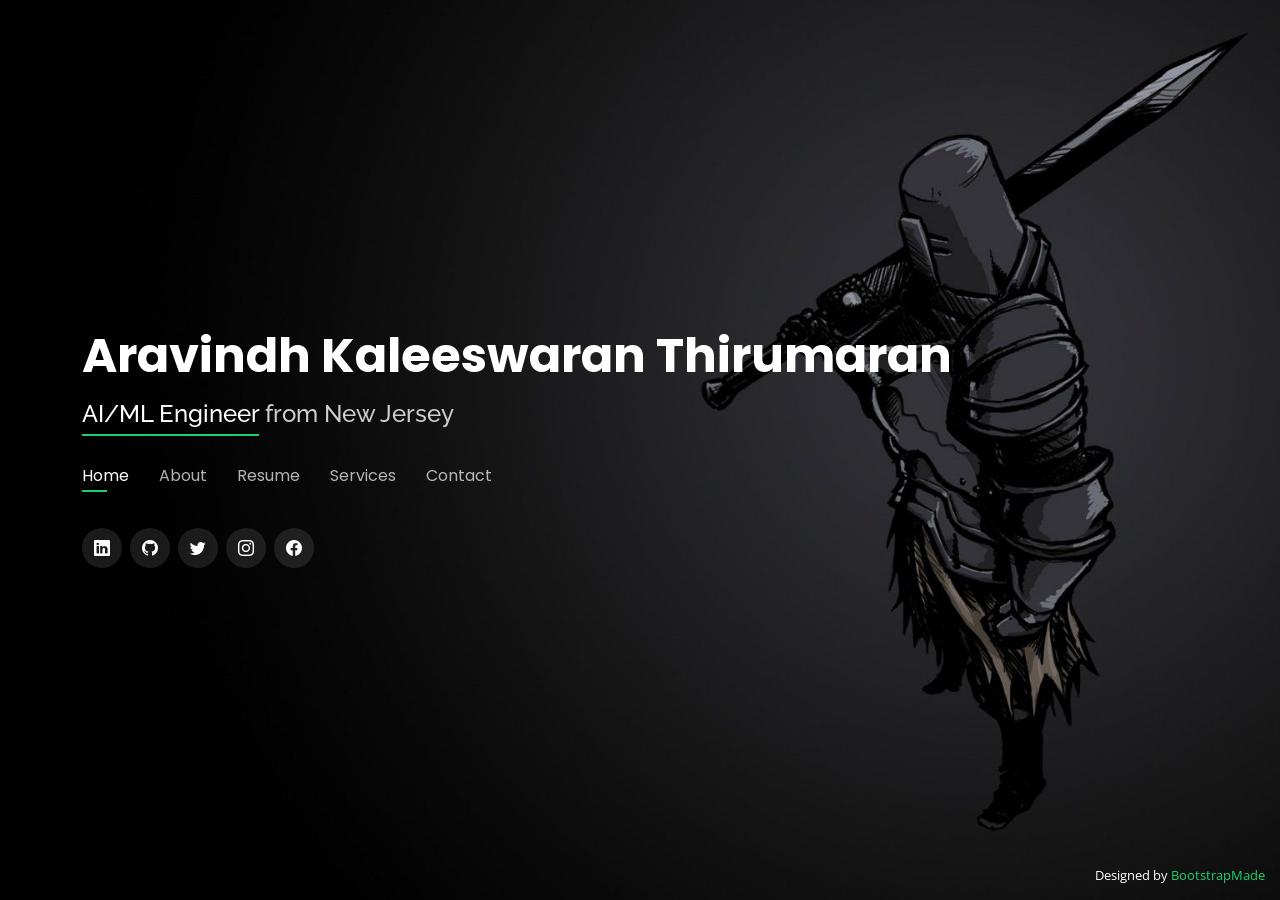
==== index.html @ 3469ca92 "Website name changes" ====
<!DOCTYPE html>
<html lang="en">

<head>
  
  <!-- Google tag (gtag.js) -->
  <script async src="https://www.googletagmanager.com/gtag/js?id=G-DCSZNV9J18"></script>
  <script>
    window.dataLayer = window.dataLayer || [];
    function gtag(){dataLayer.push(arguments);}
    gtag('js', new Date());

    gtag('config', 'G-DCSZNV9J18');
  </script>

  <meta charset="utf-8">
  <meta content="width=device-width, initial-scale=1.0" name="viewport">

  <title>Aravindh Kalees Maran</title>
  <meta content="" name="description">
  <meta content="" name="keywords">

  <!-- Favicons -->
  <link href="assets/img/purple-background-designify.png" rel="icon">
  <link href="assets/img/apple-touch-icon.png" rel="apple-touch-icon">

  <!-- Google Fonts -->
  <link href="https://fonts.googleapis.com/css?family=Open+Sans:300,300i,400,400i,600,600i,700,700i|Raleway:300,300i,400,400i,500,500i,600,600i,700,700i|Poppins:300,300i,400,400i,500,500i,600,600i,700,700i" rel="stylesheet">

  <!-- Vendor CSS Files -->
  <link href="assets/vendor/bootstrap/css/bootstrap.min.css" rel="stylesheet">
  <link href="assets/vendor/bootstrap-icons/bootstrap-icons.css" rel="stylesheet">
  <link href="assets/vendor/boxicons/css/boxicons.min.css" rel="stylesheet">
  <link href="assets/vendor/glightbox/css/glightbox.min.css" rel="stylesheet">
  <link href="assets/vendor/remixicon/remixicon.css" rel="stylesheet">
  <link href="assets/vendor/swiper/swiper-bundle.min.css" rel="stylesheet">

  <!-- Template Main CSS File -->
  <link href="assets/css/style.css" rel="stylesheet">

  <!-- =======================================================
  * Template Name: Personal - v4.10.0
  * Template URL: https://bootstrapmade.com/personal-free-resume-bootstrap-template/
  * Author: BootstrapMade.com
  * License: https://bootstrapmade.com/license/
  ======================================================== -->
</head>

<body>

  <!-- ======= Header ======= -->
  <header id="header">
    <div class="container">

      <h1><a href="index.html">Aravindh Kaleeswaran Thirumaran</a></h1>
      <!-- Uncomment below if you prefer to use an image logo -->
      <!-- <a href="index.html" class="mr-auto"><img src="assets/img/logo.png" alt="" class="img-fluid"></a> -->
      <h2><span>AI/ML Engineer</span> from New Jersey</h2>

      <nav id="navbar" class="navbar">
        <ul>
          <li><a class="nav-link active" href="#header">Home</a></li>
          <li><a class="nav-link" href="#about">About</a></li>
          <li><a class="nav-link" href="#resume">Resume</a></li>
          <li><a class="nav-link" href="#services">Services</a></li>
          <li><a class="nav-link" href="#contact">Contact</a></li>
        </ul>
        <i class="bi bi-list mobile-nav-toggle"></i>
      </nav><!-- .navbar -->

      <div class="social-links">
        <a href="https://www.linkedin.com/in/akt1/" class="linkedin"><i class="bi bi-linkedin"></i></a>
        <a href="https://github.com/Aravindh5?tab=repositories" class="github"><i class="bi bi-github"></i></a>
        <a href="https://x.com/Ktaravindh1" class="twitter"><i class="bi bi-twitter"></i></a>
        <a href="https://www.instagram.com/aravindh_kalees_thirumaran/" class="instagram"><i class="bi bi-instagram"></i></a>
        <a href="https://www.facebook.com/ktaravindh.ktaravindh/" class="facebook"><i class="bi bi-facebook"></i></a>
      </div>

    </div>
  </header><!-- End Header -->

  <!-- ======= About Section ======= -->
  <section id="about" class="about">

    <!-- ======= About Me ======= -->
    <div class="about-me container">

      <div class="section-title">
        <h2>About</h2>
        <p>Learn more about me</p>
      </div>

      <div class="row">
        <div class="col-lg-4" data-aos="fade-right">
          <img src="assets/img/green-background-designify.png" class="img-fluid" alt="">
        </div>
        <div class="col-lg-8 pt-4 pt-lg-0 content" data-aos="fade-left">
          <h3>AI/ML Engineer</h3>
          <p class="fst-italic">
            &nbsp;&nbsp;&nbsp;&nbsp;&nbsp;&nbsp;&nbsp;&nbsp;I am an AI/ML Engineer with over 7 years of experience specializing in the design, development, implementation, and deployment of cutting-edge Artificial Intelligence and Machine Learning solutions in cloud environments.
            <br><br>&nbsp;&nbsp;&nbsp;&nbsp;&nbsp;&nbsp;&nbsp;&nbsp;Throughout my career, I have been managing the entire lifecycle of AI/ML projects, including requirement analysis, system design, deployment, and enterprise settings. Collaborating within Agile teams, AI Architects, Data Scientists, Data Engineers, and Software Engineers to integrate solutions across Google Cloud Platform (GCP) and Amazon Web Services (AWS).
          </p>
          <div class="row">
            <div class="col-lg-6">
              <ul>
                <li><i class="bi bi-chevron-right"></i> <strong>Degree:</strong> <span>Bachelors of Engineer</span></li>
                <li><i class="bi bi-chevron-right"></i> <strong>Major:</strong> <span>Computer Science</span></li>
                <li><i class="bi bi-chevron-right"></i> <strong>University:</strong> <span>Anna University</span></li>
              </ul>
            </div>
            <div class="col-lg-6">
              <ul>
                <li><i class="bi bi-chevron-right"></i> <strong>Website:</strong> <span>aravindh5.github.io/MyWebsite/</span></li>
                <li><i class="bi bi-chevron-right"></i> <strong>Native:</strong> <span>India</span></li>
              </ul>
            </div>
          </div>
          <!--<p>
            Officiis eligendi itaque labore et dolorum mollitia officiis optio vero. Quisquam sunt adipisci omnis et ut. Nulla accusantium dolor incidunt officia tempore. Et eius omnis.
            Cupiditate ut dicta maxime officiis quidem quia. Sed et consectetur qui quia repellendus itaque neque. Aliquid amet quidem ut quaerat cupiditate. Ab et eum qui repellendus omnis culpa magni laudantium dolores.
          </p>-->
        </div>
      </div>

    </div><!-- End About Me -->

    
    <!-- ======= Counts ======= -->
    <!--
    <div class="counts container">

      <div class="row">

        <div class="col-lg-3 col-md-6">
          <div class="count-box">
            <i class="bi bi-emoji-smile"></i>
            <span data-purecounter-start="0" data-purecounter-end="232" data-purecounter-duration="1" class="purecounter"></span>
            <p>Happy Clients</p>
          </div>
        </div>

        <div class="col-lg-3 col-md-6 mt-5 mt-md-0">
          <div class="count-box">
            <i class="bi bi-journal-richtext"></i>
            <span data-purecounter-start="0" data-purecounter-end="521" data-purecounter-duration="1" class="purecounter"></span>
            <p>Projects</p>
          </div>
        </div>

        <div class="col-lg-3 col-md-6 mt-5 mt-lg-0">
          <div class="count-box">
            <i class="bi bi-headset"></i>
            <span data-purecounter-start="0" data-purecounter-end="1463" data-purecounter-duration="1" class="purecounter"></span>
            <p>Hours Of Support</p>
          </div>
        </div>

        <div class="col-lg-3 col-md-6 mt-5 mt-lg-0">
          <div class="count-box">
            <i class="bi bi-award"></i>
            <span data-purecounter-start="0" data-purecounter-end="24" data-purecounter-duration="1" class="purecounter"></span>
            <p>Awards</p>
          </div>
        </div>

      </div>

    </div>
    -->
    <!-- End Counts -->

    <!-- ======= Skills  ======= -->
    <div class="skills container">

      <div class="section-title">
        <h2>Skills</h2>
      </div>

      <div class="row skills-content">

        <div class="col-lg-6">

          <div class="progress">
            <span class="skill">Python <i class="val">100%</i></span>
            <div class="progress-bar-wrap">
              <div class="progress-bar" role="progressbar" aria-valuenow="100" aria-valuemin="0" aria-valuemax="100"></div>
            </div>
          </div>

          <div class="progress">
            <span class="skill">Prompt Engineering <i class="val">70%</i></span>
            <div class="progress-bar-wrap">
              <div class="progress-bar" role="progressbar" aria-valuenow="70" aria-valuemin="0" aria-valuemax="100"></div>
            </div>
          </div>

          <div class="progress">
            <span class="skill">Data Engineering <i class="val">45%</i></span>
            <div class="progress-bar-wrap">
              <div class="progress-bar" role="progressbar" aria-valuenow="45" aria-valuemin="0" aria-valuemax="100"></div>
            </div>
          </div>

          <div class="progress">
            <span class="skill">Docker <i class="val">75%</i></span>
            <div class="progress-bar-wrap">
              <div class="progress-bar" role="progressbar" aria-valuenow="75" aria-valuemin="0" aria-valuemax="100"></div>
            </div>
          </div>

        </div>

        <div class="col-lg-6">

          <div class="progress">
            <span class="skill">AWS <i class="val">90%</i></span>
            <div class="progress-bar-wrap">
              <div class="progress-bar" role="progressbar" aria-valuenow="90" aria-valuemin="0" aria-valuemax="100"></div>
            </div>
          </div>

          <div class="progress">
            <span class="skill">MLOPS <i class="val">90%</i></span>
            <div class="progress-bar-wrap">
              <div class="progress-bar" role="progressbar" aria-valuenow="90" aria-valuemin="0" aria-valuemax="100"></div>
            </div>
          </div>

          <div class="progress">
            <span class="skill">DEVOPS <i class="val">85%</i></span>
            <div class="progress-bar-wrap">
              <div class="progress-bar" role="progressbar" aria-valuenow="85" aria-valuemin="0" aria-valuemax="100"></div>
            </div>
          </div>

          <div class="progress">
            <span class="skill">Kubernetes <i class="val">75%</i></span>
            <div class="progress-bar-wrap">
              <div class="progress-bar" role="progressbar" aria-valuenow="75" aria-valuemin="0" aria-valuemax="100"></div>
            </div>
          </div>

        </div>

      </div>

    </div><!-- End Skills -->

    <!-- ======= Interests ======= -->
    <div class="interests container">

      <div class="section-title">
        <h2>Interests</h2>
      </div>

      <div class="row">
        <div class="col-lg-3 col-md-4">
          <div class="icon-box">
            <i class="ri-terminal-box-line" style="color: #ffbb2c;"></i>
            <h3>Python</h3>
          </div>
        </div>
        <div class="col-lg-3 col-md-4 mt-4 mt-md-0">
          <div class="icon-box">
            <i class="ri-git-commit-line" style="color: #5578ff;"></i>
            <h3>DevOps</h3>
          </div>
        </div>
        <div class="col-lg-3 col-md-4 mt-4 mt-md-0">
          <div class="icon-box">
            <i class="ri-pie-chart-box-line" style="color: #e80368;"></i>
            <h3>Analytics</h3>
          </div>
        </div>
        <div class="col-lg-3 col-md-4 mt-4 mt-lg-0">
          <div class="icon-box">
            <i class="ri-robot-line" style="color: #e361ff;"></i>
            <h3>Machine Learning</h3>
          </div>
        </div>
        <div class="col-lg-3 col-md-4 mt-4">
          <div class="icon-box">
            <i class="ri-database-2-line" style="color: #47aeff;"></i>
            <h3>Data Engineering</h3>
          </div>
        </div>
        <div class="col-lg-3 col-md-4 mt-4">
          <div class="icon-box">
            <i class="ri-line-chart-line" style="color: #ffa76e;"></i>
            <h3>Data Science</h3>
          </div>
        </div>
        <div class="col-lg-3 col-md-4 mt-4">
          <div class="icon-box">
            <i class="ri-code-s-slash-line" style="color: #11dbcf;"></i>
            <h3>API Development</h3>
          </div>
        </div>
        <div class="col-lg-3 col-md-4 mt-4">
          <div class="icon-box">
            <i class="ri-pages-line" style="color: #4233ff;"></i>
            <h3>Web Development</h3>
          </div>
        </div>
        <div class="col-lg-3 col-md-4 mt-4">
          <div class="icon-box">
            <i class="ri-plug-line" style="color: #b2904f;"></i>
            <h3>MlOps</h3>
          </div>
        </div>
        <div class="col-lg-3 col-md-4 mt-4">
          <div class="icon-box">
            <i class="ri-fingerprint-line" style="color: #b20969;"></i>
            <h3>Blockchain</h3>
          </div>
        </div>
        <div class="col-lg-3 col-md-4 mt-4">
          <div class="icon-box">
            <i class="ri-cloud-line" style="color: #ff5828;"></i>
            <h3>Cloud</h3>
          </div>
        </div>
        <div class="col-lg-3 col-md-4 mt-4">
          <div class="icon-box">
            <i class="ri-file-list-3-line" style="color: #29cc61;"></i>
            <h3>Automation</h3>
          </div>
        </div>
      </div>

    </div>
    <!-- End Interests -->

    <!-- ======= Testimonials ======= -->
    <!--
    <div class="testimonials container">

      <div class="section-title">
        <h2>Testimonials</h2>
      </div>

      <div class="testimonials-slider swiper" data-aos="fade-up" data-aos-delay="100">
        <div class="swiper-wrapper">

          <div class="swiper-slide">
            <div class="testimonial-item">
              <p>
                <i class="bx bxs-quote-alt-left quote-icon-left"></i>
                Proin iaculis purus consequat sem cure digni ssim donec porttitora entum suscipit rhoncus. Accusantium quam, ultricies eget id, aliquam eget nibh et. Maecen aliquam, risus at semper.
                <i class="bx bxs-quote-alt-right quote-icon-right"></i>
              </p>
              <img src="assets/img/testimonials/testimonials-1.jpg" class="testimonial-img" alt="">
              <h3>Saul Goodman</h3>
              <h4>Ceo &amp; Founder</h4>
            </div>
          </div>
          

          <div class="swiper-slide">
            <div class="testimonial-item">
              <p>
                <i class="bx bxs-quote-alt-left quote-icon-left"></i>
                Export tempor illum tamen malis malis eram quae irure esse labore quem cillum quid cillum eram malis quorum velit fore eram velit sunt aliqua noster fugiat irure amet legam anim culpa.
                <i class="bx bxs-quote-alt-right quote-icon-right"></i>
              </p>
              <img src="assets/img/testimonials/testimonials-2.jpg" class="testimonial-img" alt="">
              <h3>Sara Wilsson</h3>
              <h4>Designer</h4>
            </div>
          

          <div class="swiper-slide">
            <div class="testimonial-item">
              <p>
                <i class="bx bxs-quote-alt-left quote-icon-left"></i>
                Enim nisi quem export duis labore cillum quae magna enim sint quorum nulla quem veniam duis minim tempor labore quem eram duis noster aute amet eram fore quis sint minim.
                <i class="bx bxs-quote-alt-right quote-icon-right"></i>
              </p>
              <img src="assets/img/testimonials/testimonials-3.jpg" class="testimonial-img" alt="">
              <h3>Jena Karlis</h3>
              <h4>Store Owner</h4>
            </div>
          </div>

          <div class="swiper-slide">
            <div class="testimonial-item">
              <p>
                <i class="bx bxs-quote-alt-left quote-icon-left"></i>
                Fugiat enim eram quae cillum dolore dolor amet nulla culpa multos export minim fugiat minim velit minim dolor enim duis veniam ipsum anim magna sunt elit fore quem dolore labore illum veniam.
                <i class="bx bxs-quote-alt-right quote-icon-right"></i>
              </p>
              <img src="assets/img/testimonials/testimonials-4.jpg" class="testimonial-img" alt="">
              <h3>Matt Brandon</h3>
              <h4>Freelancer</h4>
            </div>
          </div>

          <div class="swiper-slide">
            <div class="testimonial-item">
              <p>
                <i class="bx bxs-quote-alt-left quote-icon-left"></i>
                Quis quorum aliqua sint quem legam fore sunt eram irure aliqua veniam tempor noster veniam enim culpa labore duis sunt culpa nulla illum cillum fugiat legam esse veniam culpa fore nisi cillum quid.
                <i class="bx bxs-quote-alt-right quote-icon-right"></i>
              </p>
              <img src="assets/img/testimonials/testimonials-5.jpg" class="testimonial-img" alt="">
              <h3>John Larson</h3>
              <h4>Entrepreneur</h4>
            </div>
          </div>

        </div>
        <div class="swiper-pagination"></div>
      </div>

      <div class="owl-carousel testimonials-carousel">

      </div>

    </div>
    -->
    <!-- End Testimonials  -->

  </section><!-- End About Section -->

  <!-- ======= Resume Section ======= -->
  <section id="resume" class="resume">
    <div class="container">

      <div class="section-title">
        <h2>Resume</h2>
        <p>Aravindh Kaleeswaran Thirumaran</p>
      </div>

      <div class="row">
        <div class="col-lg-6">
          <h3 class="resume-title">Professional Experience</h3>
          <div class="resume-item">
            <h4>Lead AI/ML Engineer</h4>
            <h5>Feb 2023 - Present</h5>
            <p><em>Strata Solutions, Greensboro, NC</em></p>
            <p>
            <ul>
              <li>Managing the product and leading a team to deploy AWS Cloud infrastructure with conversational AI chatbot, assistant, PyTorch Scripts, ML Scripts and RAGs in Sage Maker and Bedrock for the Insurance Industry & increased the users by 54%.</li>
              <li>Efficiently used Lang Smith as a unified DevOps platform for developing, collaborating, testing and monitoring developed LLM application of AI chatbot/Assistant and reduced the cost by 35%.</li>
              <li>Ensured the Strategic alignment of the project with business goals, roadmap planning and resource allocation for the team utilizing Monday.com and reduced the utilizing resource cost by 46%.</li>
            </ul>
            </p>
          </div>
          <div class="resume-item">
            <h4>Machine Learning Engineer</h4>
            <h5>Feb 2021 - Dec 2022</h5>
            <p><em>Cosmic Insights, Coimbatore, India</em></p>
            <p>
            <ul>
              <li>Lead a team of Data Scientists and developed Artificial Neural Networks and Recursive Neural Networks using Sage Maker, Fast API, Docker, Kubernetes, EKS, S3, SNS, ECR & ML Flow and increased the users by 140%.</li>
              <li>Actively involved in tracking the designed models, managed the models with the ML flow and managed the image of Weights, Biases and details of the models with Microsoft office tools and increased the revenue by 234%.</li>
              <li>Provided ML Infrastructure and involved in the Risk Assessment to identify potential risks associated with utilizing Machine Learning and Artificial Intelligence for Digital Marketing Project and kept up the server by 99.76%.</li>
            </ul>
            </p>
          </div>
          <div class="resume-item">
            <h4>Python Developer</h4>
            <h5>Jul 2018 - Feb 2021</h5>
            <p><em>Gman Tech Labs, Coimbatore, India</em></p>
            <p>
            <ul>
              <li>Collaborated with mobile developers, developed and integrated Django REST APIs in Android and Ios applications. </li>
              <li>Maintained AWS infrastructure & services such as Athena, MSK, SQS, EC2, S3, Cloud watch, ECS, EKS, IAM & SNS.</li>
              <li>Worked on the ML orchestration systems and various AWS tools ML Flow, Sonar Qube, Step Functions & Terraform.</li>
              <li>Wrote PySpark scripts to develop the data pipelines using AWS S3, Lambda, Graph QL, Glue, Redshift, Dynamo DB</li>
            </ul>
            </p>
          </div>
          <div class="resume-item">
            <h4>Junior Software Engineer</h4>
            <h5>Jun 2017 - May 2018</h5>
            <p><em>Exalture Software Labs, Kakkanad, India</em></p>
            <p>
            <ul>
              <li>Developed Batch pipelines and Web App using Databricks, Python, Fast API, React JS & wrote Ansible playbooks.</li>
              <li>Built the monitoring system and followed SRE practices using PyCharm, InfluxDB, Grafana and JIRA.</li>
              <li>Wrote Unit Test cases using Python’s PyTest and performed data analysis using SQL.</li>
            </ul>
            </p>
          </div>
        </div>

        <div class="col-lg-6">
          <h3 class="resume-title">Achievements &amp; Certifications</h3>
          <div class="resume-item pb-0">
            <h4>AWS Certifications</h4>
            <p>
              <ul>
                <li>AWS Certified Developer - Associate</li>
                <li>AWS Machine Learning Speciality</li>
              </ul>
            </p>
            <h4>Python Certifications</h4>
            <p>
              <ul>
                <li>Python for Data Science and Artificial Intelligence</li>
                <li>Six Sigma Principles</li>
              </ul>
            </p>
          </div>

          <h3 class="resume-title">Education</h3>
          <div class="resume-item">
            <h4>Bachelor of Engineering Computer Science</h4>
            <h5>2013 - 2017</h5>
            <p><em>Anna University, Chennai, India</em></p>
          </div>

          <h3 class="resume-title">Internship</h3>
          <div class="resume-item">
            <h4>Junior Software Engineer</h4>
            <h5>Jun 2016 - Mar 2017</h5>
            <p><em>Kaleeswar Steel Mart, India</em></p>
            <p>
              <ul>
                <li>Drove initiative to design a responsive web portal to manipulate the devices through WebSocket.</li>
              </ul>
              </p>
          </div>
        </div>
      </div>
    </div>
  </section><!-- End Resume Section -->

  <!-- ======= Services Section ======= -->
  <section id="services" class="services">
    <div class="container">

      <div class="section-title">
        <h2>Services</h2>
        <p>My Services</p>
      </div>

      <div class="row">
        <div class="col-lg-4 col-md-6 d-flex align-items-stretch">
          <div class="icon-box">
            <div class="icon"><i class="bx bx-terminal"></i></div>
            <h4><a href="">Web Development</a></h4>
            <p>API development, Web Development, Backend (Python, Flask)</p>
          </div>
        </div>

        <div class="col-lg-4 col-md-6 d-flex align-items-stretch mt-4 mt-md-0">
          <div class="icon-box">
            <div class="icon"><i class="bx bxl-aws"></i></div>
            <h4><a href="">Cloud Architecture</a></h4>
            <p>Cloud Architecture & Development (AWS EC2, EKS, VPC, Lambda, ...)</p>
          </div>
        </div>

        <div class="col-lg-4 col-md-6 d-flex align-items-stretch mt-4 mt-lg-0">
          <div class="icon-box">
            <div class="icon"><i class="bx bxl-gitlab"></i></div>
            <h4><a href="">DevOps</a></h4>
            <p>Continuous Integration &amp; Development (Jules, Jenkins, Docker, Kubernetes)</p>
          </div>
        </div>

        <div class="col-lg-4 col-md-6 d-flex align-items-stretch mt-4">
          <div class="icon-box">
            <div class="icon"><i class="bx bx-code"></i></div>
            <h4><a href="">Scripting/Automation</a></h4>
            <p>Web Scraping/Crawling, Cron-jobs, various automations</p>
          </div>
        </div>

        <div class="col-lg-4 col-md-6 d-flex align-items-stretch mt-4">
          <div class="icon-box">
            <div class="icon"><i class="bx bx-sitemap"></i></div>
            <h4><a href="">Web Hosting</a></h4>
            <p>End to end solution for website development & hosting</p>
          </div>
        </div>

        <div class="col-lg-4 col-md-6 d-flex align-items-stretch mt-4">
          <div class="icon-box">
            <div class="icon"><i class="bx bx-chip"></i></div>
            <h4><a href="">Hardware</a></h4>
            <p>PC Building, Network Architecture(Residential, Corporate)</p>
          </div>
        </div>

      </div>

    </div>
  </section><!-- End Services Section -->

  <!-- ======= Contact Section ======= -->
  <section id="contact" class="contact">
    <div class="container">

      <div class="section-title">
        <h2>Contact</h2>
        <p>Contact Me</p>
      </div>

      <div class="row mt-2">
        <div class="col-md-6 d-flex align-items-stretch">
          <div class="info-box">
            <i class="bx bx-envelope"></i>
            <h3>Email</h3>
            <p>Ktaravindh005@gmail.com</p>
          </div>

        </div>

        <div class="col-md-6 d-flex align-items-stretch">
          <div class="info-box">
            <i class="bx bx-phone"></i>
            <h3>Phone</h3>
            <p>+1 (563) 396-6887</p>
          </div>

        </div>

      </div>

      <!--<a href="file:///C:/Users/Digant/Documents/Digant/DigantGoradia.github.io/readme.md" target="_blank">Send Message</a>-->
      <!--<a class="button" role="button" href="https://digantgoradia.github.io/index.html" target="_blank">Download Resume</a>-->
    </div>
  </section><!-- End Contact Section -->

  <div class="credits">
    <!-- All the links in the footer should remain intact. -->
    <!-- You can delete the links only if you purchased the pro version. -->
    <!-- Licensing information: https://bootstrapmade.com/license/ -->
    <!-- Purchase the pro version with working PHP/AJAX contact form: https://bootstrapmade.com/personal-free-resume-bootstrap-template/ -->
    Designed by <a href="https://bootstrapmade.com/">BootstrapMade</a>
  </div>

  <!-- Vendor JS Files -->
  <script src="assets/vendor/purecounter/purecounter_vanilla.js"></script>
  <script src="assets/vendor/bootstrap/js/bootstrap.bundle.min.js"></script>
  <script src="assets/vendor/glightbox/js/glightbox.min.js"></script>
  <script src="assets/vendor/isotope-layout/isotope.pkgd.min.js"></script>
  <script src="assets/vendor/swiper/swiper-bundle.min.js"></script>
  <script src="assets/vendor/waypoints/noframework.waypoints.js"></script>
  <script src="assets/vendor/php-email-form/validate.js"></script>

  <!-- Template Main JS File -->
  <script src="assets/js/main.js"></script>

</body>

</html>
---- assets/css/style.css ----
/**
* Template Name: Personal - v4.10.0
* Template URL: https://bootstrapmade.com/personal-free-resume-bootstrap-template/
* Author: BootstrapMade.com
* License: https://bootstrapmade.com/license/
*/

/*--------------------------------------------------------------
# General
--------------------------------------------------------------*/
body {
  font-family: "Open Sans", sans-serif;
  background-color: #040404;
  color: #fff;
  position: relative;
  background: transparent;
}

body::before {
  content: "";
  position: fixed;
  background: #040404 url("../img/bg.jpg") top right no-repeat;
  background-size: cover;
  left: 0;
  right: 0;
  top: 0;
  height: 100vh;
  z-index: -1;
}

@media (min-width: 1024px) {
  body::before {
    background-attachment: fixed;
  }
}

a {
  color: #18d26e;
  text-decoration: none;
}

a:hover {
  color: #35e888;
  text-decoration: none;
}

h1,
h2,
h3,
h4,
h5,
h6 {
  font-family: "Raleway", sans-serif;
}

/*--------------------------------------------------------------
# Header
--------------------------------------------------------------*/
#header {
  transition: ease-in-out 0.3s;
  position: relative;
  height: 100vh;
  display: flex;
  align-items: center;
  z-index: 997;
  overflow-y: auto;
}

#header * {
  transition: ease-in-out 0.3s;
}

#header h1 {
  font-size: 48px;
  margin: 0;
  padding: 0;
  line-height: 1;
  font-weight: 700;
  font-family: "Poppins", sans-serif;
}

#header h1 a,
#header h1 a:hover {
  color: #fff;
  line-height: 1;
  display: inline-block;
}

#header h2 {
  font-size: 24px;
  margin-top: 20px;
  color: rgba(255, 255, 255, 0.8);
}

#header h2 span {
  color: #fff;
  border-bottom: 2px solid #18d26e;
  padding-bottom: 6px;
}

#header img {
  padding: 0;
  margin: 0;
}

#header .social-links {
  margin-top: 40px;
  display: flex;
}

#header .social-links a {
  font-size: 16px;
  display: flex;
  justify-content: center;
  align-items: center;
  background: rgba(255, 255, 255, 0.1);
  color: #fff;
  line-height: 1;
  margin-right: 8px;
  border-radius: 50%;
  width: 40px;
  height: 40px;
}

#header .social-links a:hover {
  background: #18d26e;
}

@media (max-width: 992px) {
  #header h1 {
    font-size: 36px;
  }

  #header h2 {
    font-size: 20px;
    line-height: 30px;
  }

  #header .social-links {
    margin-top: 15px;
  }

  #header .container {
    display: flex;
    flex-direction: column;
    align-items: center;
  }
}

/* Header Top */
#header.header-top {
  height: 80px;
  position: fixed;
  left: 0;
  top: 0;
  right: 0;
  background: rgba(0, 0, 0, 0.9);
}

#header.header-top .social-links,
#header.header-top h2 {
  display: none;
}

#header.header-top h1 {
  margin-right: auto;
  font-size: 36px;
}

#header.header-top .container {
  display: flex;
  align-items: center;
}

#header.header-top .navbar {
  margin: 0;
}

@media (max-width: 768px) {
  #header.header-top {
    height: 60px;
  }

  #header.header-top h1 {
    font-size: 26px;
  }
}

/*--------------------------------------------------------------
# Navigation Menu
--------------------------------------------------------------*/
/**
* Desktop Navigation 
*/
.navbar {
  padding: 0;
  margin-top: 35px;
}

.navbar ul {
  margin: 0;
  padding: 0;
  display: flex;
  list-style: none;
  align-items: center;
}

.navbar li {
  position: relative;
}

.navbar li+li {
  margin-left: 30px;
}

.navbar a,
.navbar a:focus {
  display: flex;
  align-items: center;
  justify-content: space-between;
  padding: 0;
  font-family: "Poppins", sans-serif;
  font-size: 16px;
  font-weight: 400;
  color: rgba(255, 255, 255, 0.7);
  white-space: nowrap;
  transition: 0.3s;
}

.navbar a i,
.navbar a:focus i {
  font-size: 12px;
  line-height: 0;
  margin-left: 5px;
}

.navbar a:before {
  content: "";
  position: absolute;
  width: 0;
  height: 2px;
  bottom: -4px;
  left: 0;
  background-color: #18d26e;
  visibility: hidden;
  width: 0px;
  transition: all 0.3s ease-in-out 0s;
}

.navbar a:hover:before,
.navbar li:hover>a:before,
.navbar .active:before {
  visibility: visible;
  width: 25px;
}

.navbar a:hover,
.navbar .active,
.navbar .active:focus,
.navbar li:hover>a {
  color: #fff;
}

/**
* Mobile Navigation 
*/
.mobile-nav-toggle {
  color: #fff;
  font-size: 28px;
  cursor: pointer;
  display: none;
  line-height: 0;
  transition: 0.5s;
  position: fixed;
  right: 15px;
  top: 15px;
}

@media (max-width: 991px) {
  .mobile-nav-toggle {
    display: block;
  }

  .navbar ul {
    display: none;
  }
}

.navbar-mobile {
  position: fixed;
  overflow: hidden;
  top: 0;
  right: 0;
  left: 0;
  bottom: 0;
  background: rgba(0, 0, 0, 0.9);
  transition: 0.3s;
  z-index: 999;
  margin-top: 0;
}

.navbar-mobile .mobile-nav-toggle {
  position: absolute;
  top: 15px;
  right: 15px;
}

.navbar-mobile ul {
  display: block;
  position: absolute;
  top: 55px;
  right: 15px;
  bottom: 45px;
  left: 15px;
  padding: 10px 0;
  overflow-y: auto;
  transition: 0.3s;
  border: 2px solid rgba(255, 255, 255, 0.2);
}

.navbar-mobile li {
  padding: 12px 20px;
}

.navbar-mobile li+li {
  margin: 0;
}

.navbar-mobile a,
.navbar-mobile a:focus {
  font-size: 16px;
  position: relative;
}

/*--------------------------------------------------------------
# Sections General
--------------------------------------------------------------*/
section {
  overflow: hidden;
  position: absolute;
  width: 100%;
  top: 140px;
  bottom: 100%;
  opacity: 0;
  transition: ease-in-out 0.4s;
  z-index: 2;
}

section.section-show {
  top: 100px;
  bottom: auto;
  opacity: 1;
  padding-bottom: 45px;
}

section .container {
  background: rgba(0, 0, 0, 0.9);
  padding: 30px;
}

@media (max-width: 768px) {
  section {
    top: 120px;
  }

  section.section-show {
    top: 80px;
  }
}

.section-title h2 {
  font-size: 14px;
  font-weight: 500;
  padding: 0;
  line-height: 1px;
  margin: 0 0 20px 0;
  letter-spacing: 2px;
  text-transform: uppercase;
  color: #aaaaaa;
  font-family: "Poppins", sans-serif;
}

.section-title h2::after {
  content: "";
  width: 120px;
  height: 1px;
  display: inline-block;
  background: #4ceb95;
  margin: 4px 10px;
}

.section-title p {
  margin: 0;
  margin: -15px 0 15px 0;
  font-size: 36px;
  font-weight: 700;
  text-transform: uppercase;
  font-family: "Poppins", sans-serif;
  color: #fff;
}

/*--------------------------------------------------------------
# About
--------------------------------------------------------------*/
.about-me .content h3 {
  font-weight: 700;
  font-size: 26px;
  color: #18d26e;
}

.about-me .content ul {
  list-style: none;
  padding: 0;
}

.about-me .content ul li {
  margin-bottom: 20px;
  display: flex;
  align-items: center;
}

.about-me .content ul strong {
  margin-right: 10px;
}

.about-me .content ul i {
  font-size: 16px;
  margin-right: 5px;
  color: #18d26e;
  line-height: 0;
}

.about-me .content p:last-child {
  margin-bottom: 0;
}

/*--------------------------------------------------------------
# Counts
--------------------------------------------------------------*/
.counts {
  padding: 70px 0 60px;
}

.counts .count-box {
  padding: 30px 30px 25px 30px;
  width: 100%;
  position: relative;
  text-align: center;
  background: rgba(255, 255, 255, 0.08);
}

.counts .count-box i {
  position: absolute;
  top: -25px;
  left: 50%;
  transform: translateX(-50%);
  font-size: 24px;
  background: rgba(255, 255, 255, 0.1);
  padding: 12px;
  color: #18d26e;
  border-radius: 50px;
  line-height: 0;
}

.counts .count-box span {
  font-size: 36px;
  display: block;
  font-weight: 600;
  color: #fff;
}

.counts .count-box p {
  padding: 0;
  margin: 0;
  font-family: "Raleway", sans-serif;
  font-size: 14px;
}

/*--------------------------------------------------------------
# Skills
--------------------------------------------------------------*/
.skills .progress {
  height: 60px;
  display: block;
  background: none;
  border-radius: 0;
}

.skills .progress .skill {
  padding: 10px 0;
  margin: 0;
  text-transform: uppercase;
  display: block;
  font-weight: 600;
  font-family: "Poppins", sans-serif;
  color: #fff;
}

.skills .progress .skill .val {
  float: right;
  font-style: normal;
}

.skills .progress-bar-wrap {
  background: rgba(255, 255, 255, 0.2);
}

.skills .progress-bar {
  width: 1px;
  height: 10px;
  transition: 0.9s;
  background-color: #18d26e;
}

/*--------------------------------------------------------------
# Interests
--------------------------------------------------------------*/
.interests .icon-box {
  display: flex;
  align-items: center;
  padding: 20px;
  background: rgba(255, 255, 255, 0.08);
  transition: ease-in-out 0.3s;
}

.interests .icon-box i {
  font-size: 32px;
  padding-right: 10px;
  line-height: 1;
}

.interests .icon-box h3 {
  font-weight: 700;
  margin: 0;
  padding: 0;
  line-height: 1;
  font-size: 16px;
  color: #fff;
}

.interests .icon-box:hover {
  background: rgba(255, 255, 255, 0.12);
}

/*--------------------------------------------------------------
# Testimonials
--------------------------------------------------------------*/
.testimonials .testimonials-carousel,
.testimonials .testimonials-slider {
  overflow: hidden;
}

.testimonials .testimonial-item {
  box-sizing: content-box;
  min-height: 320px;
}

.testimonials .testimonial-item .testimonial-img {
  width: 90px;
  border-radius: 50%;
  margin: -40px 0 0 40px;
  position: relative;
  z-index: 2;
  border: 6px solid rgba(255, 255, 255, 0.12);
}

.testimonials .testimonial-item h3 {
  font-size: 18px;
  font-weight: bold;
  margin: 10px 0 5px 45px;
  color: #fff;
}

.testimonials .testimonial-item h4 {
  font-size: 14px;
  color: #999;
  margin: 0 0 0 45px;
}

.testimonials .testimonial-item .quote-icon-left,
.testimonials .testimonial-item .quote-icon-right {
  color: rgba(255, 255, 255, 0.25);
  font-size: 26px;
}

.testimonials .testimonial-item .quote-icon-left {
  display: inline-block;
  left: -5px;
  position: relative;
}

.testimonials .testimonial-item .quote-icon-right {
  display: inline-block;
  right: -5px;
  position: relative;
  top: 10px;
}

.testimonials .testimonial-item p {
  font-style: italic;
  margin: 0 15px 0 15px;
  padding: 20px 20px 60px 20px;
  background: rgba(255, 255, 255, 0.1);
  position: relative;
  border-radius: 6px;
  position: relative;
  z-index: 1;
}

.testimonials .swiper-pagination {
  margin-top: 20px;
  position: relative;
}

.testimonials .swiper-pagination .swiper-pagination-bullet {
  width: 12px;
  height: 12px;
  opacity: 1;
  background-color: rgba(255, 255, 255, 0.3);
}

.testimonials .swiper-pagination .swiper-pagination-bullet-active {
  background-color: #18d26e;
}

/*--------------------------------------------------------------
# Resume
--------------------------------------------------------------*/
.resume .resume-title {
  font-size: 26px;
  font-weight: 700;
  margin-top: 20px;
  margin-bottom: 20px;
  color: #fff;
}

.resume .resume-item {
  padding: 0 0 20px 20px;
  margin-top: -2px;
  border-left: 2px solid rgba(255, 255, 255, 0.2);
  position: relative;
}

.resume .resume-item h4 {
  line-height: 18px;
  font-size: 18px;
  font-weight: 600;
  text-transform: uppercase;
  font-family: "Poppins", sans-serif;
  color: #18d26e;
  margin-bottom: 10px;
}

.resume .resume-item h5 {
  font-size: 16px;
  background: rgba(255, 255, 255, 0.15);
  padding: 5px 15px;
  display: inline-block;
  font-weight: 600;
  margin-bottom: 10px;
}

.resume .resume-item ul {
  padding-left: 20px;
}

.resume .resume-item ul li {
  padding-bottom: 10px;
}

.resume .resume-item:last-child {
  padding-bottom: 0;
}

.resume .resume-item::before {
  content: "";
  position: absolute;
  width: 16px;
  height: 16px;
  border-radius: 50px;
  left: -9px;
  top: 0;
  background: #18d26e;
  border: 2px solid #18d26e;
}

/*--------------------------------------------------------------
# Services
--------------------------------------------------------------*/
.services .icon-box {
  text-align: center;
  background: rgba(204, 204, 204, 0.1);
  padding: 80px 20px;
  transition: all ease-in-out 0.3s;
}

.services .icon-box .icon {
  margin: 0 auto;
  width: 64px;
  height: 64px;
  background: #18d26e;
  border-radius: 5px;
  transition: all 0.3s ease-out 0s;
  display: flex;
  align-items: center;
  justify-content: center;
  margin-bottom: 20px;
  transform-style: preserve-3d;
}

.services .icon-box .icon i {
  color: #fff;
  font-size: 28px;
}

.services .icon-box .icon::before {
  position: absolute;
  content: "";
  left: -8px;
  top: -8px;
  height: 100%;
  width: 100%;
  background: rgba(255, 255, 255, 0.15);
  border-radius: 5px;
  transition: all 0.3s ease-out 0s;
  transform: translateZ(-1px);
}

.services .icon-box h4 {
  font-weight: 700;
  margin-bottom: 15px;
  font-size: 24px;
}

.services .icon-box h4 a {
  color: #fff;
}

.services .icon-box p {
  line-height: 24px;
  font-size: 14px;
  margin-bottom: 0;
}

.services .icon-box:hover {
  background: #18d26e;
  border-color: #18d26e;
}

.services .icon-box:hover .icon {
  background: #fff;
}

.services .icon-box:hover .icon i {
  color: #18d26e;
}

.services .icon-box:hover .icon::before {
  background: #35e888;
}

.services .icon-box:hover h4 a,
.services .icon-box:hover p {
  color: #fff;
}

/*--------------------------------------------------------------
# Portfolio
--------------------------------------------------------------*/
.portfolio .portfolio-item {
  margin-bottom: 30px;
}

.portfolio #portfolio-flters {
  padding: 0;
  margin: 0 auto 15px auto;
  list-style: none;
  text-align: center;
  border-radius: 50px;
  padding: 2px 15px;
}

.portfolio #portfolio-flters li {
  cursor: pointer;
  display: inline-block;
  padding: 8px 16px 10px 16px;
  font-size: 14px;
  font-weight: 600;
  line-height: 1;
  text-transform: uppercase;
  color: #fff;
  background: rgba(255, 255, 255, 0.1);
  margin: 0 3px 10px 3px;
  transition: all 0.3s ease-in-out;
  border-radius: 4px;
}

.portfolio #portfolio-flters li:hover,
.portfolio #portfolio-flters li.filter-active {
  background: #18d26e;
}

.portfolio #portfolio-flters li:last-child {
  margin-right: 0;
}

.portfolio .portfolio-wrap {
  transition: 0.3s;
  position: relative;
  overflow: hidden;
  z-index: 1;
  background: rgba(0, 0, 0, 0.6);
}

.portfolio .portfolio-wrap::before {
  content: "";
  background: rgba(0, 0, 0, 0.6);
  position: absolute;
  left: 30px;
  right: 30px;
  top: 30px;
  bottom: 30px;
  transition: all ease-in-out 0.3s;
  z-index: 2;
  opacity: 0;
}

.portfolio .portfolio-wrap .portfolio-info {
  opacity: 0;
  position: absolute;
  top: 0;
  left: 0;
  right: 0;
  bottom: 0;
  text-align: center;
  z-index: 3;
  transition: all ease-in-out 0.3s;
  display: flex;
  flex-direction: column;
  justify-content: center;
  align-items: center;
}

.portfolio .portfolio-wrap .portfolio-info::before {
  display: block;
  content: "";
  width: 48px;
  height: 48px;
  position: absolute;
  top: 35px;
  left: 35px;
  border-top: 3px solid #fff;
  border-left: 3px solid #fff;
  transition: all 0.5s ease 0s;
  z-index: 9994;
}

.portfolio .portfolio-wrap .portfolio-info::after {
  display: block;
  content: "";
  width: 48px;
  height: 48px;
  position: absolute;
  bottom: 35px;
  right: 35px;
  border-bottom: 3px solid #fff;
  border-right: 3px solid #fff;
  transition: all 0.5s ease 0s;
  z-index: 9994;
}

.portfolio .portfolio-wrap .portfolio-info h4 {
  font-size: 20px;
  color: #fff;
  font-weight: 600;
}

.portfolio .portfolio-wrap .portfolio-info p {
  color: #ffffff;
  font-size: 14px;
  text-transform: uppercase;
  padding: 0;
  margin: 0;
}

.portfolio .portfolio-wrap .portfolio-links {
  text-align: center;
  z-index: 4;
}

.portfolio .portfolio-wrap .portfolio-links a {
  color: #fff;
  margin: 0 2px;
  font-size: 28px;
  display: inline-block;
  transition: 0.3s;
}

.portfolio .portfolio-wrap .portfolio-links a:hover {
  color: #63eda3;
}

.portfolio .portfolio-wrap:hover::before {
  top: 0;
  left: 0;
  right: 0;
  bottom: 0;
  opacity: 1;
}

.portfolio .portfolio-wrap:hover .portfolio-info {
  opacity: 1;
}

.portfolio .portfolio-wrap:hover .portfolio-info::before {
  top: 15px;
  left: 15px;
}

.portfolio .portfolio-wrap:hover .portfolio-info::after {
  bottom: 15px;
  right: 15px;
}

/*--------------------------------------------------------------
# Portfolio Details
--------------------------------------------------------------*/
.portfolio-details {
  padding-top: 40px;
  background: rgba(0, 0, 0, 0.8);
  position: fixed;
  left: 0;
  right: 0;
  top: 0;
  bottom: 0;
  overflow-y: auto;
}

.portfolio-details .container {
  padding-top: 20px;
  padding-bottom: 40px;
}

.portfolio-details .portfolio-title {
  font-size: 26px;
  font-weight: 700;
  margin-bottom: 20px;
}

.portfolio-details .portfolio-info {
  padding-top: 45px;
}

.portfolio-details .portfolio-info h3 {
  font-size: 22px;
  font-weight: 400;
  margin-bottom: 20px;
}

.portfolio-details .portfolio-info ul {
  list-style: none;
  padding: 0;
  font-size: 15px;
}

.portfolio-details .portfolio-info ul li+li {
  margin-top: 10px;
}

.portfolio-details .portfolio-info p {
  font-size: 15px;
  padding: 15px 0 0 0;
}

@media (max-width: 992px) {
  .portfolio-details .portfolio-info {
    padding-top: 20px;
  }
}

.portfolio-details .swiper-pagination {
  margin-top: 20px;
  position: relative;
}

.portfolio-details .swiper-pagination .swiper-pagination-bullet {
  width: 12px;
  height: 12px;
  opacity: 1;
  background-color: rgba(255, 255, 255, 0.3);
}

.portfolio-details .swiper-pagination .swiper-pagination-bullet-active {
  background-color: #18d26e;
}

/*--------------------------------------------------------------
# Contact
--------------------------------------------------------------*/
.contact .info-box {
  color: #444444;
  padding: 20px;
  width: 100%;
  background: rgba(255, 255, 255, 0.08);
}

.contact .info-box i.bx {
  font-size: 24px;
  color: #18d26e;
  border-radius: 50%;
  padding: 14px;
  float: left;
  background: rgba(255, 255, 255, 0.1);
}

.contact .info-box h3 {
  font-size: 20px;
  color: rgba(255, 255, 255, 0.5);
  font-weight: 700;
  margin: 10px 0 8px 68px;
}

.contact .info-box p {
  padding: 0;
  color: #fff;
  line-height: 24px;
  font-size: 14px;
  margin: 0 0 0 68px;
}

.contact .info-box .social-links {
  margin: 5px 0 0 68px;
  display: flex;
}

.contact .info-box .social-links a {
  font-size: 18px;
  display: inline-block;
  color: #fff;
  line-height: 1;
  margin-right: 12px;
  transition: 0.3s;
}

.contact .info-box .social-links a:hover {
  color: #18d26e;
}

.contact .php-email-form {
  padding: 30px;
  background: rgba(255, 255, 255, 0.08);
}

.contact .php-email-form .error-message {
  display: none;
  background: rgba(255, 255, 255, 0.08);
  background: #ed3c0d;
  text-align: left;
  padding: 15px;
  font-weight: 600;
}

.contact .php-email-form .error-message br+br {
  margin-top: 25px;
}

.contact .php-email-form .sent-message {
  display: none;
  background: rgba(255, 255, 255, 0.08);
  background: #18d26e;
  text-align: center;
  padding: 15px;
  font-weight: 600;
}

.contact .php-email-form .loading {
  display: none;
  background: rgba(255, 255, 255, 0.08);
  text-align: center;
  padding: 15px;
}

.contact .php-email-form .loading:before {
  content: "";
  display: inline-block;
  border-radius: 50%;
  width: 24px;
  height: 24px;
  margin: 0 10px -6px 0;
  border: 3px solid #18d26e;
  border-top-color: #eee;
  -webkit-animation: animate-loading 1s linear infinite;
  animation: animate-loading 1s linear infinite;
}

.contact .php-email-form input,
.contact .php-email-form textarea {
  border-radius: 0;
  box-shadow: none;
  font-size: 14px;
  background: rgba(255, 255, 255, 0.08);
  border: 0;
  transition: 0.3s;
  color: #fff;
}

.contact .php-email-form input:focus,
.contact .php-email-form textarea:focus {
  background-color: rgba(255, 255, 255, 0.11);
}

.contact .php-email-form input::-moz-placeholder,
.contact .php-email-form textarea::-moz-placeholder {
  color: rgba(255, 255, 255, 0.3);
  opacity: 1;
}

.contact .php-email-form input::placeholder,
.contact .php-email-form textarea::placeholder {
  color: rgba(255, 255, 255, 0.3);
  opacity: 1;
}

.contact .php-email-form input {
  padding: 10px 15px;
}

.contact .php-email-form textarea {
  padding: 12px 15px;
}

.contact .php-email-form button[type=submit] {
  background: #18d26e;
  border: 0;
  padding: 10px 30px;
  color: #fff;
  transition: 0.4s;
  border-radius: 4px;
}

.contact .php-email-form button[type=submit]:hover {
  background: #15bb62;
}

.contact button {
  background: #18d26e;
  border: 0;
  padding: 10px 30px;
  color: #fff;
  transition: 0.4s;
  border-radius: 4px;
}

.contact button:hover {
  background: #15bb62;
}

@-webkit-keyframes animate-loading {
  0% {
    transform: rotate(0deg);
  }

  100% {
    transform: rotate(360deg);
  }
}

@keyframes animate-loading {
  0% {
    transform: rotate(0deg);
  }

  100% {
    transform: rotate(360deg);
  }
}

/*--------------------------------------------------------------
# Credits
--------------------------------------------------------------*/
.credits {
  position: fixed;
  right: 0;
  left: 0;
  bottom: 0;
  padding: 15px;
  text-align: right;
  font-size: 13px;
  color: #fff;
  z-index: 999999;
}

@media (max-width: 992px) {
  .credits {
    text-align: center;
    padding: 10px;
    background: rgba(0, 0, 0, 0.8);
  }
}

.credits a {
  color: #18d26e;
  transition: 0.3s;
}

.credits a:hover {
  color: #fff;
}
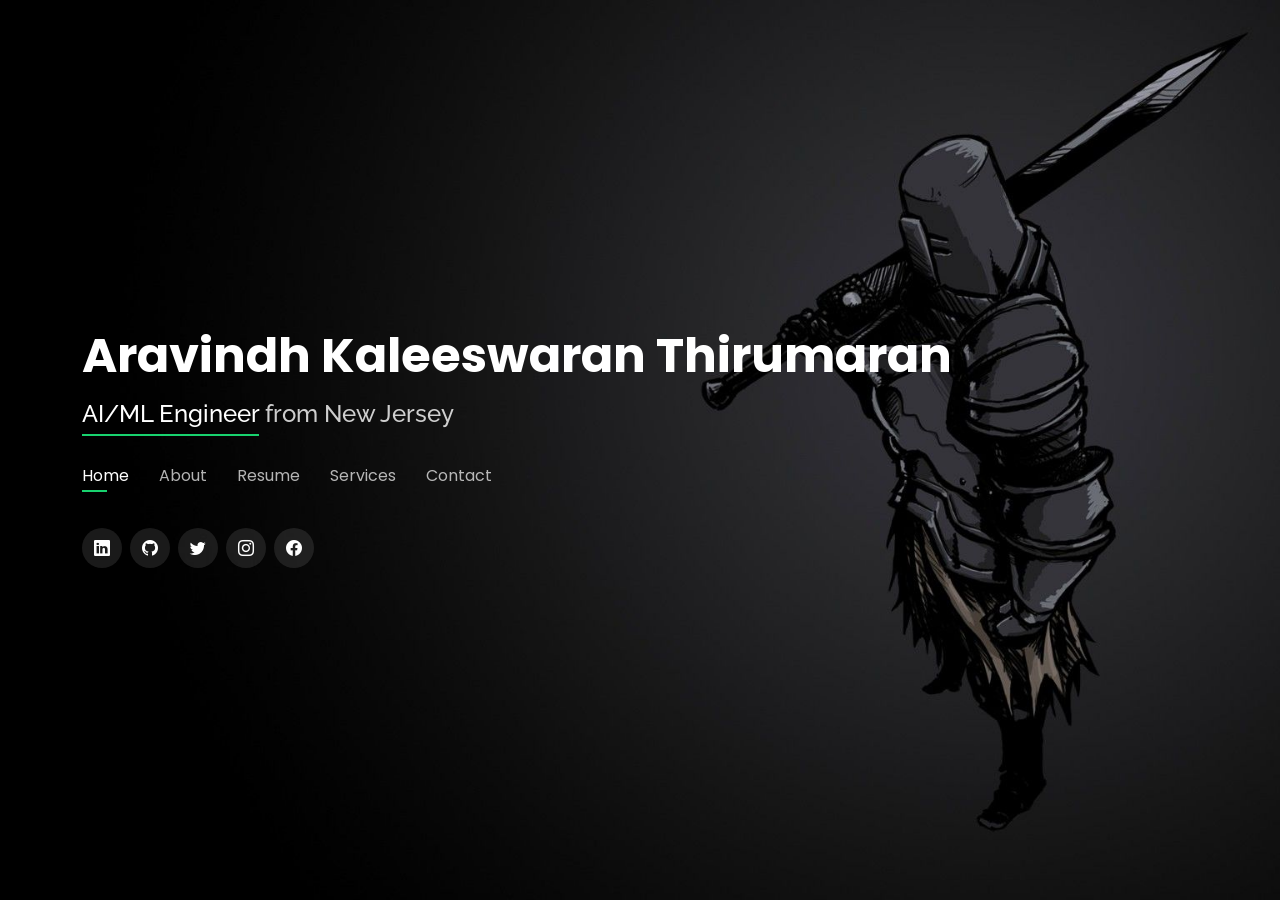
==== commit 3e17c7bd: "Bug fixes - CR" ====
--- a/index.html
+++ b/index.html
@@ -110,7 +110,7 @@
             </div>
             <div class="col-lg-6">
               <ul>
-                <li><i class="bi bi-chevron-right"></i> <strong>Website:</strong> <span>aravindh5.github.io/MyWebsite/</span></li>
+                <li><i class="bi bi-chevron-right"></i> <strong>Languages:</strong> <span>English, Tamil, Hindi, Telugu</span></li>
                 <li><i class="bi bi-chevron-right"></i> <strong>Native:</strong> <span>India</span></li>
               </ul>
             </div>
@@ -630,7 +630,7 @@
     <!-- You can delete the links only if you purchased the pro version. -->
     <!-- Licensing information: https://bootstrapmade.com/license/ -->
     <!-- Purchase the pro version with working PHP/AJAX contact form: https://bootstrapmade.com/personal-free-resume-bootstrap-template/ -->
-    Designed by <a href="https://bootstrapmade.com/">BootstrapMade</a>
+    <!--    Designed by <a href="https://bootstrapmade.com/">BootstrapMade</a>-->
   </div>
 
   <!-- Vendor JS Files -->
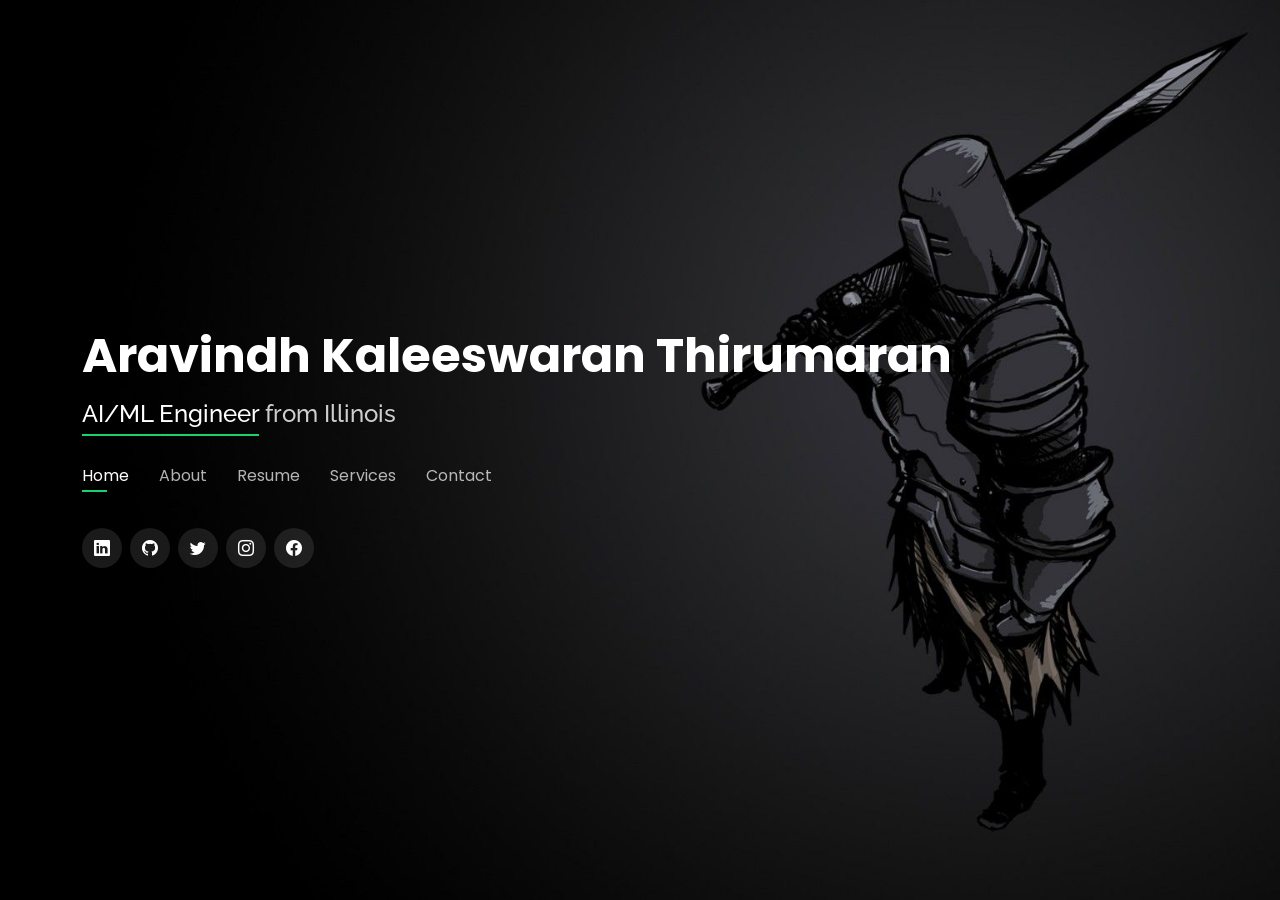
==== commit 3d6ffc67: "Location Changes." ====
--- a/index.html
+++ b/index.html
@@ -55,7 +55,7 @@
       <h1><a href="index.html">Aravindh Kaleeswaran Thirumaran</a></h1>
       <!-- Uncomment below if you prefer to use an image logo -->
       <!-- <a href="index.html" class="mr-auto"><img src="assets/img/logo.png" alt="" class="img-fluid"></a> -->
-      <h2><span>AI/ML Engineer</span> from New Jersey</h2>
+      <h2><span>AI/ML Engineer</span> from Illinois</h2>
 
       <nav id="navbar" class="navbar">
         <ul>
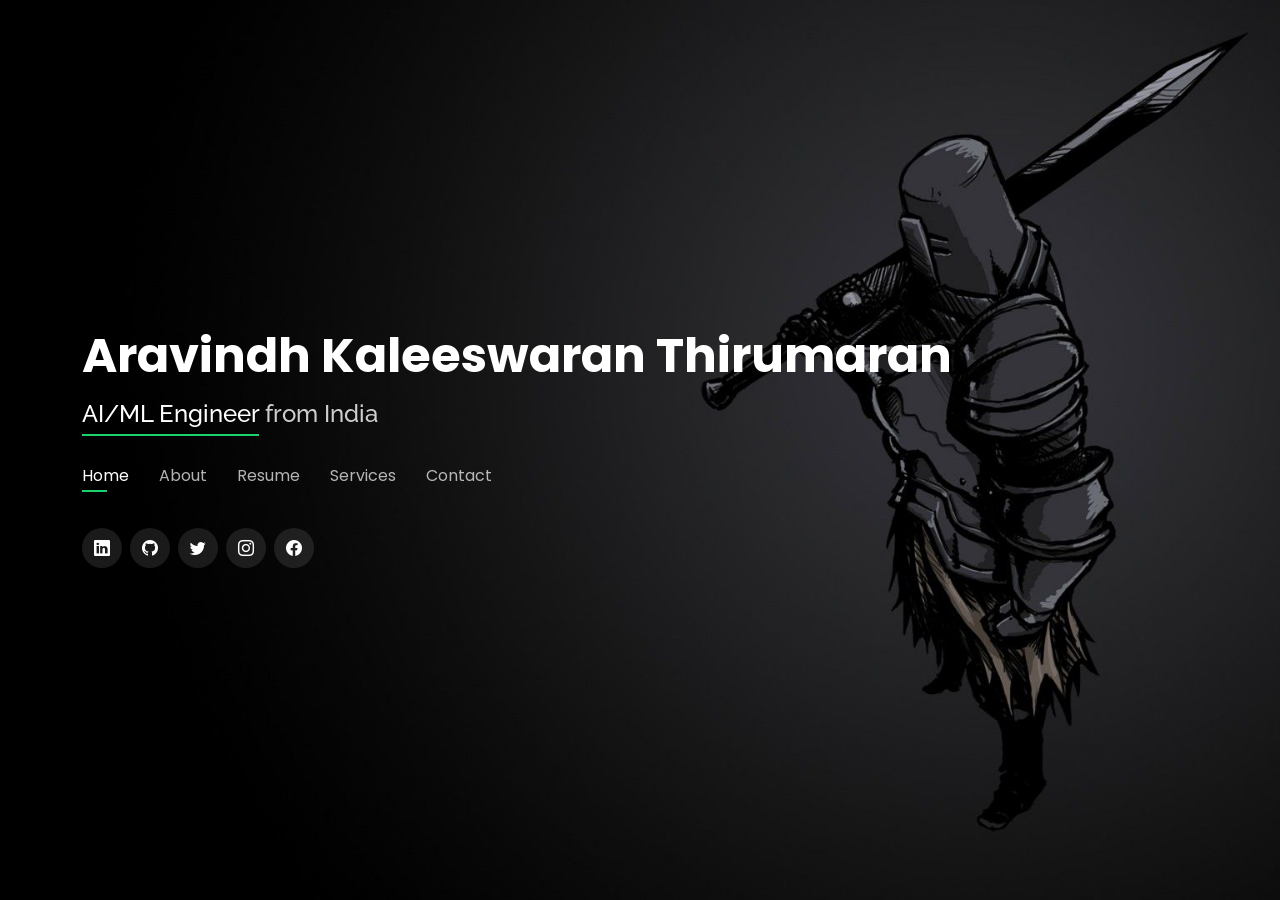
==== commit c121665d: "Location modification" ====
--- a/index.html
+++ b/index.html
@@ -55,7 +55,7 @@
       <h1><a href="index.html">Aravindh Kaleeswaran Thirumaran</a></h1>
       <!-- Uncomment below if you prefer to use an image logo -->
       <!-- <a href="index.html" class="mr-auto"><img src="assets/img/logo.png" alt="" class="img-fluid"></a> -->
-      <h2><span>AI/ML Engineer</span> from Illinois</h2>
+      <h2><span>AI/ML Engineer</span> from India</h2>
 
       <nav id="navbar" class="navbar">
         <ul>
@@ -96,7 +96,7 @@
         </div>
         <div class="col-lg-8 pt-4 pt-lg-0 content" data-aos="fade-left">
           <h3>AI/ML Engineer</h3>
-          <p class="fst-italic">
+          <p class="fst-italic" align="justify">
             &nbsp;&nbsp;&nbsp;&nbsp;&nbsp;&nbsp;&nbsp;&nbsp;I am an AI/ML Engineer with over 7 years of experience specializing in the design, development, implementation, and deployment of cutting-edge Artificial Intelligence and Machine Learning solutions in cloud environments.
             <br><br>&nbsp;&nbsp;&nbsp;&nbsp;&nbsp;&nbsp;&nbsp;&nbsp;Throughout my career, I have been managing the entire lifecycle of AI/ML projects, including requirement analysis, system design, deployment, and enterprise settings. Collaborating within Agile teams, AI Architects, Data Scientists, Data Engineers, and Software Engineers to integrate solutions across Google Cloud Platform (GCP) and Amazon Web Services (AWS).
           </p>
@@ -604,7 +604,7 @@
           <div class="info-box">
             <i class="bx bx-envelope"></i>
             <h3>Email</h3>
-            <p>Ktaravindh005@gmail.com</p>
+            <p>aravindh.kaleeswaran@gmail.com</p>
           </div>
 
         </div>
@@ -613,7 +613,7 @@
           <div class="info-box">
             <i class="bx bx-phone"></i>
             <h3>Phone</h3>
-            <p>+1 (563) 396-6887</p>
+            <p>+91 96005 61319</p>
           </div>
 
         </div>
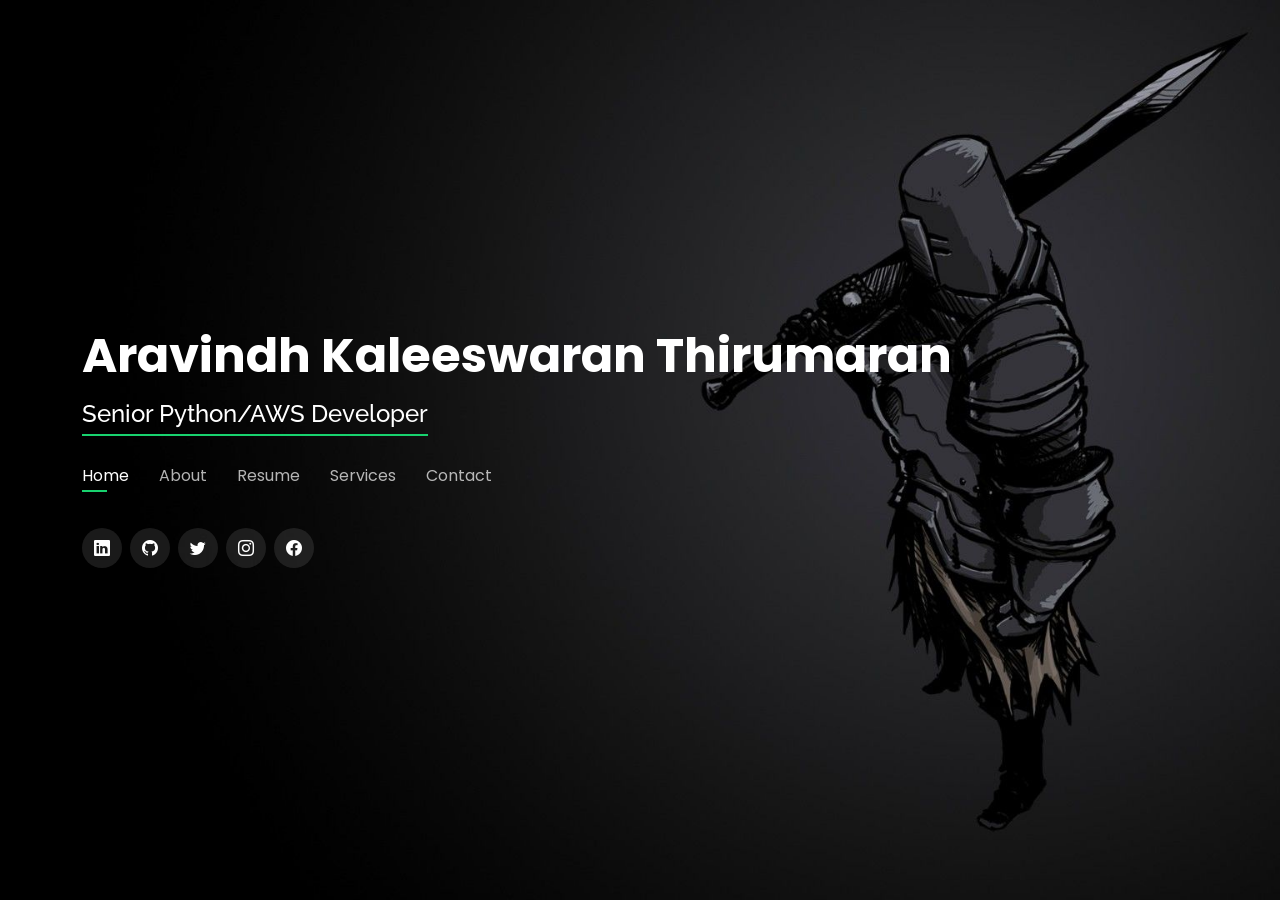
==== commit 7b7191f1: "Achievements and Certifications modification. Strata finish time." ====
--- a/index.html
+++ b/index.html
@@ -55,7 +55,7 @@
       <h1><a href="index.html">Aravindh Kaleeswaran Thirumaran</a></h1>
       <!-- Uncomment below if you prefer to use an image logo -->
       <!-- <a href="index.html" class="mr-auto"><img src="assets/img/logo.png" alt="" class="img-fluid"></a> -->
-      <h2><span>AI/ML Engineer</span> from India</h2>
+      <h2><span>Senior Python/AWS Developer</span></h2>
 
       <nav id="navbar" class="navbar">
         <ul>
@@ -95,15 +95,15 @@
           <img src="assets/img/green-background-designify.png" class="img-fluid" alt="">
         </div>
         <div class="col-lg-8 pt-4 pt-lg-0 content" data-aos="fade-left">
-          <h3>AI/ML Engineer</h3>
+          <h3>Senior Python/AWS Developer </h3>
           <p class="fst-italic" align="justify">
-            &nbsp;&nbsp;&nbsp;&nbsp;&nbsp;&nbsp;&nbsp;&nbsp;I am an AI/ML Engineer with over 7 years of experience specializing in the design, development, implementation, and deployment of cutting-edge Artificial Intelligence and Machine Learning solutions in cloud environments.
+            &nbsp;&nbsp;&nbsp;&nbsp;&nbsp;&nbsp;&nbsp;&nbsp;I am a Senior Python/AWS Developer with 7+ years of experience specializing in the design, development, implementation, and deployment of cutting-edge Artificial Intelligence and Machine Learning solutions in cloud environments.
             <br><br>&nbsp;&nbsp;&nbsp;&nbsp;&nbsp;&nbsp;&nbsp;&nbsp;Throughout my career, I have been managing the entire lifecycle of AI/ML projects, including requirement analysis, system design, deployment, and enterprise settings. Collaborating within Agile teams, AI Architects, Data Scientists, Data Engineers, and Software Engineers to integrate solutions across Google Cloud Platform (GCP) and Amazon Web Services (AWS).
           </p>
           <div class="row">
             <div class="col-lg-6">
               <ul>
-                <li><i class="bi bi-chevron-right"></i> <strong>Degree:</strong> <span>Bachelors of Engineer</span></li>
+                <li><i class="bi bi-chevron-right"></i> <strong>Degree:</strong> <span>Bachelor of Engineering</span></li>
                 <li><i class="bi bi-chevron-right"></i> <strong>Major:</strong> <span>Computer Science</span></li>
                 <li><i class="bi bi-chevron-right"></i> <strong>University:</strong> <span>Anna University</span></li>
               </ul>
@@ -435,8 +435,8 @@
         <div class="col-lg-6">
           <h3 class="resume-title">Professional Experience</h3>
           <div class="resume-item">
-            <h4>Lead AI/ML Engineer</h4>
-            <h5>Feb 2023 - Present</h5>
+            <h4>Senior Python/AWS Developer</h4>
+            <h5>Feb 2023 - Aug 2024</h5>
             <p><em>Strata Solutions, Greensboro, NC</em></p>
             <p>
             <ul>
@@ -487,7 +487,7 @@
 
         <div class="col-lg-6">
           <h3 class="resume-title">Achievements &amp; Certifications</h3>
-          <div class="resume-item pb-0">
+          <div class="resume-item">
             <h4>AWS Certifications</h4>
             <p>
               <ul>
@@ -495,11 +495,22 @@
                 <li>AWS Machine Learning Speciality</li>
               </ul>
             </p>
+          </div>
+          <div class="resume-item">
             <h4>Python Certifications</h4>
             <p>
               <ul>
                 <li>Python for Data Science and Artificial Intelligence</li>
+                <li>Master Python for Data Science</li>
+              </ul>
+            </p>
+          </div>
+          <div class="resume-item">
+            <h4>Non-Tech Certifications</h4>
+            <p>
+              <ul>
                 <li>Six Sigma Principles</li>
+                <li>Figma Designing</li>
               </ul>
             </p>
           </div>
--- a/assets/css/style.css
+++ b/assets/css/style.css
@@ -626,7 +626,9 @@
 /*--------------------------------------------------------------
 # Resume
 --------------------------------------------------------------*/
-.resume .resume-title {
+.resume .resume-
+
+ {
   font-size: 26px;
   font-weight: 700;
   margin-top: 20px;
